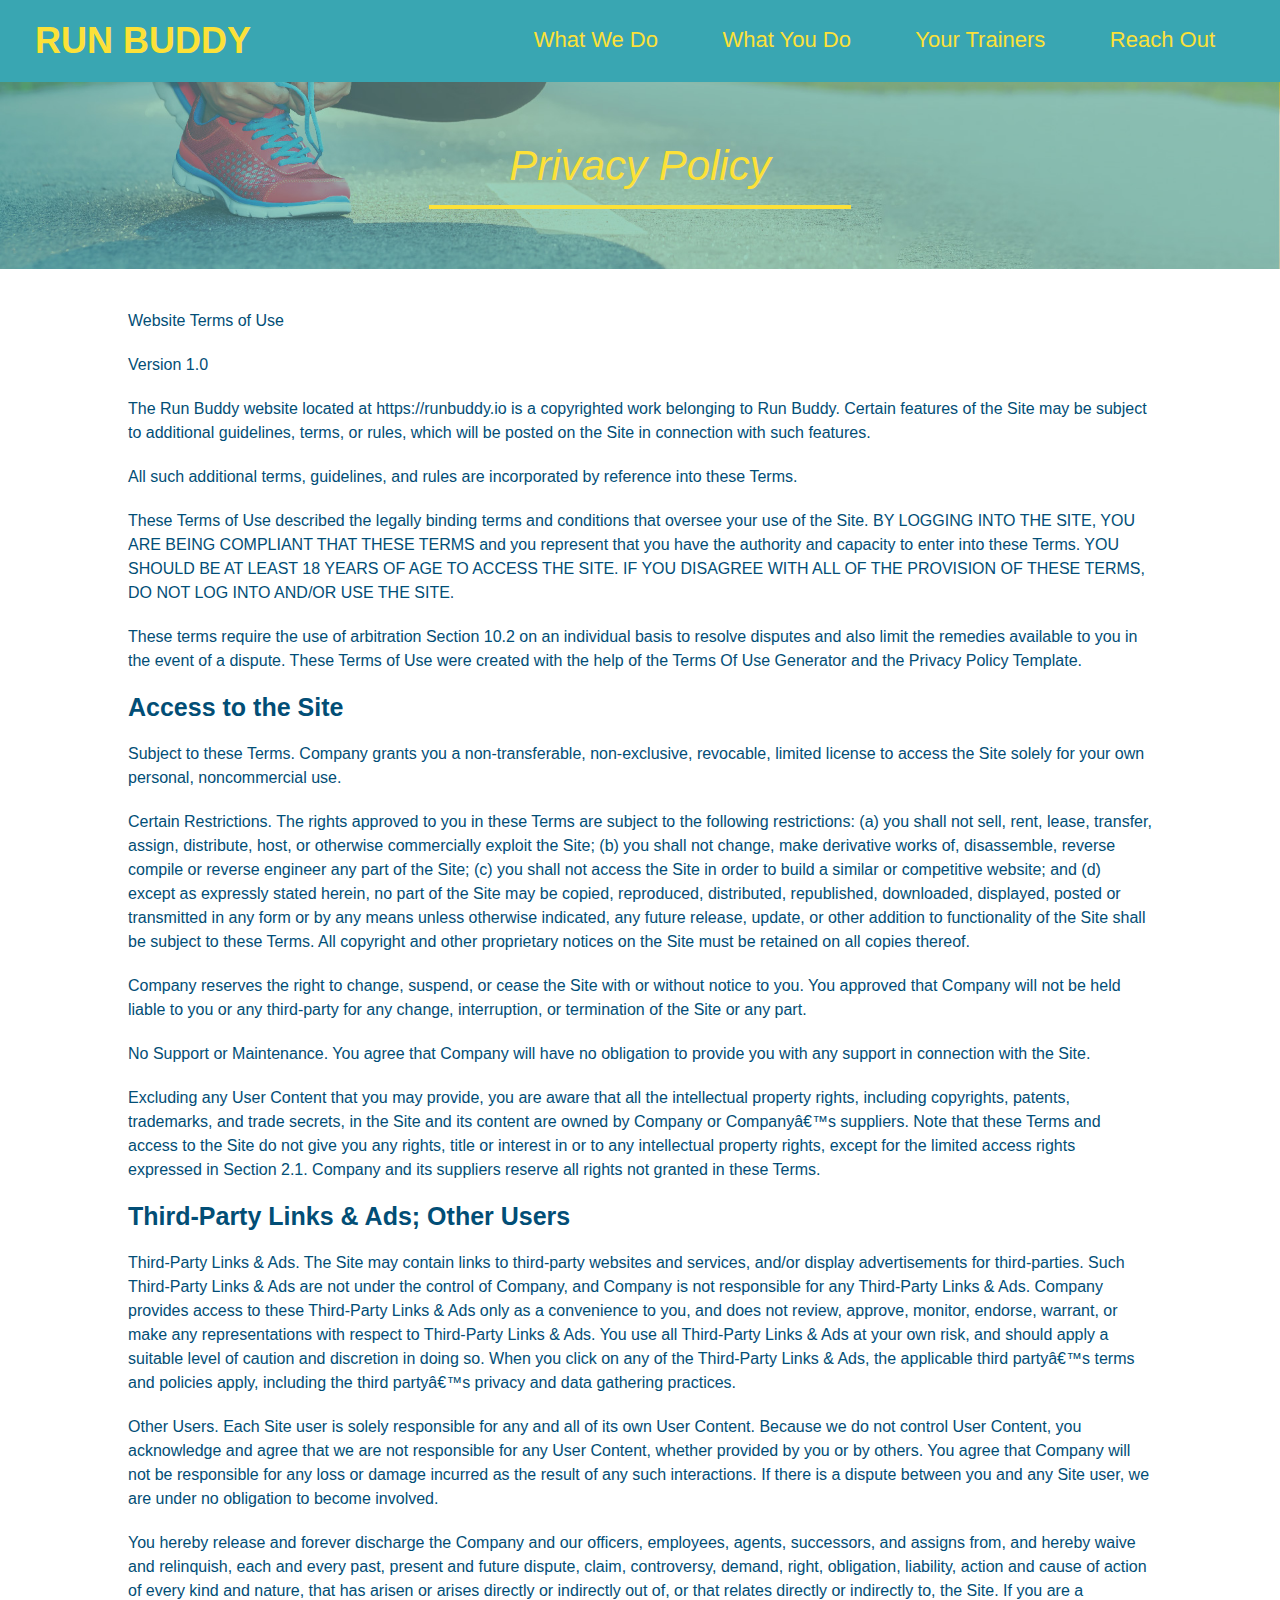
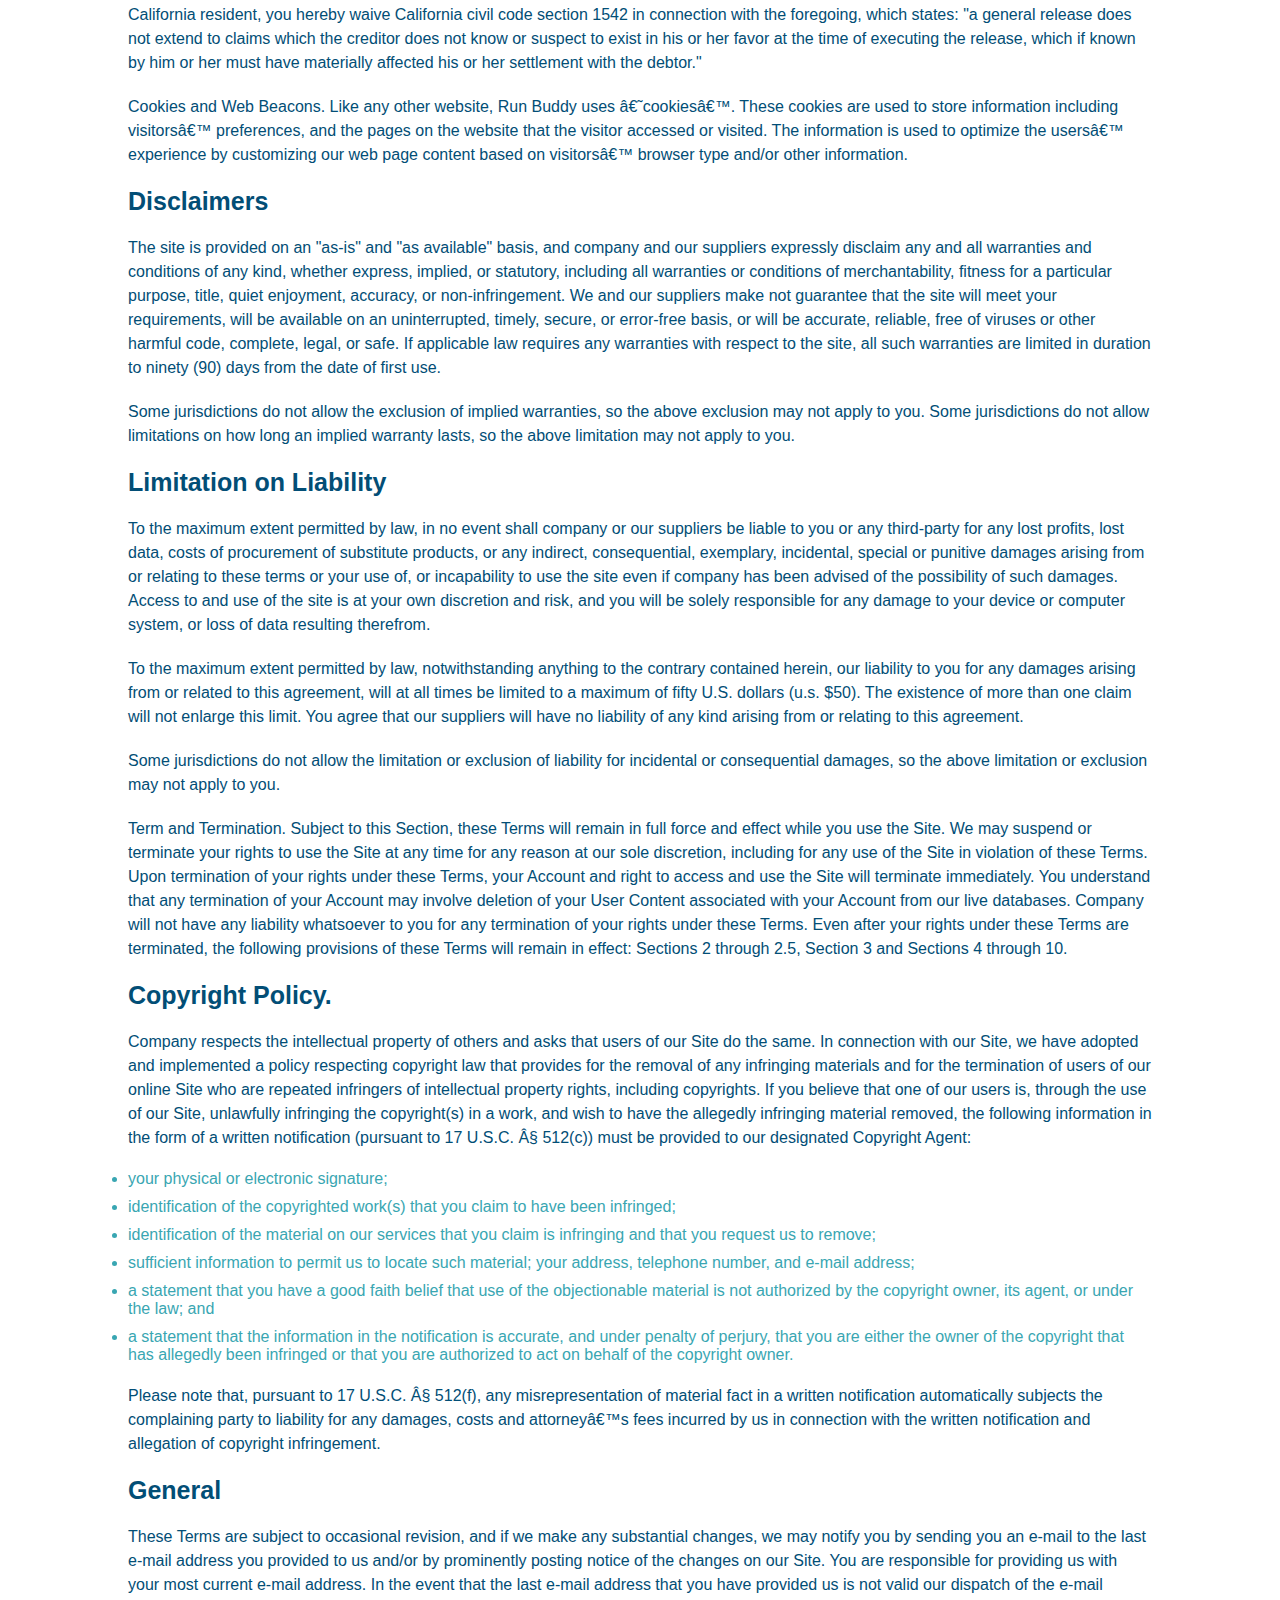
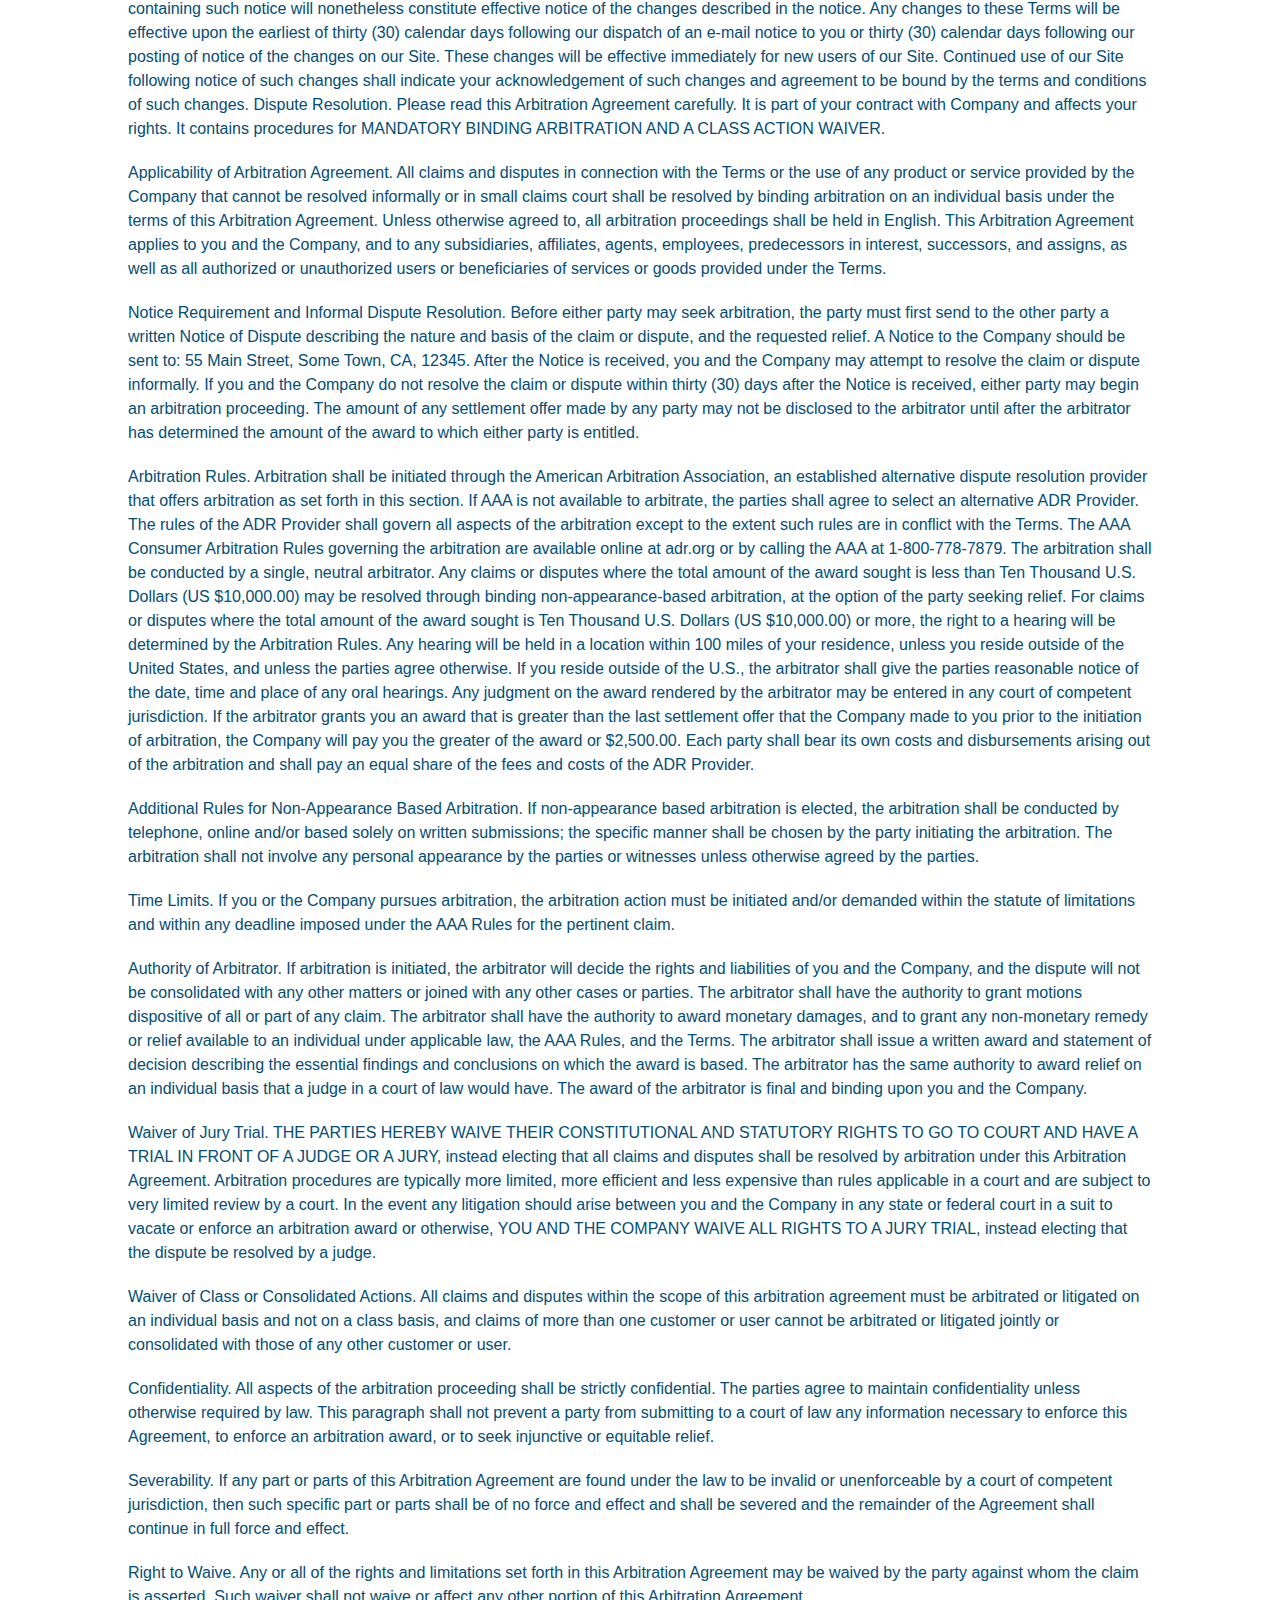
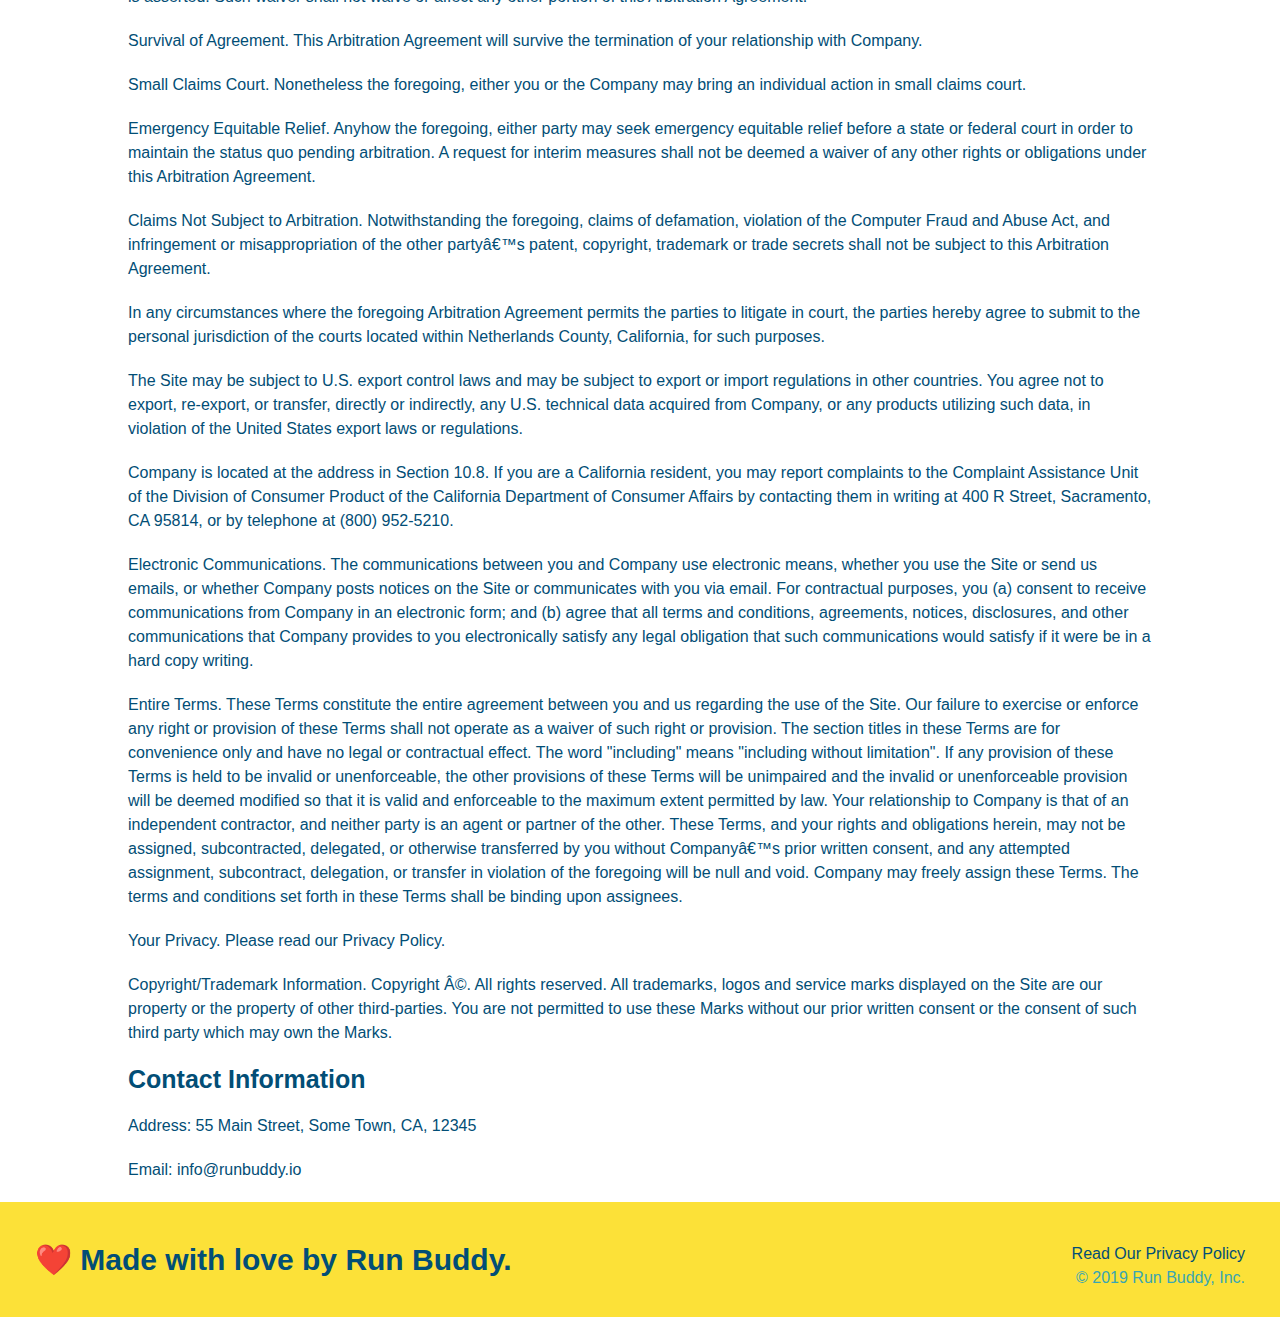
==== privacy-policy.html @ 48f6588b "privacy policy" ====
<!DOCTYPE html>
<html lang="en">

<head>
    <meta charset="UTF-8">
    <title>Privacy Policy - Run Buddy</title>
    <link rel="stylesheet" href="./assets/css/style.css" />
    <link rel="stylesheet" href="./assets/css/secondary-styles.css" />
</head>

<body>
    <!--navigation-->
    <header>
        <h1>
            <a href="./index.html">RUN BUDDY</a>
        </h1>
        <nav>
            <ul>
                <li>
                    <a href="./index.html#what-we-do">What We Do</a>
                </li>
                <li>
                    <a href="./index.html#what-you-do">What You Do</a>
                </li>
                <li>
                    <a href="./index.html#your-trainers">Your Trainers</a>
                </li>
                <li>
                    <a href="./index.html#reach-out">Reach Out</a>
                </li>
            </ul>
        </nav>
    </header>

    <section class="hero">
        <h2 class="page-title">
            Privacy Policy
        </h2>
    </section>

    <article class="secondary-content">
        <p>
            Website Terms of Use
          </p>
    
          <p>
            Version 1.0
          </p>
    
          <p>
            The Run Buddy website located at https://runbuddy.io is a copyrighted work belonging to Run Buddy. Certain
            features of the Site may be subject to additional guidelines, terms, or rules, which will be posted on the Site
            in connection with such features.
          </p>
    
          <p>
            All such additional terms, guidelines, and rules are incorporated by reference into these Terms.
          </p>
    
          <p>
            These Terms of Use described the legally binding terms and conditions that oversee your use of the Site. BY
            LOGGING INTO THE SITE, YOU ARE BEING COMPLIANT THAT THESE TERMS and you represent that you have the authority
            and capacity to enter into these Terms. YOU SHOULD BE AT LEAST 18 YEARS OF AGE TO ACCESS THE SITE. IF YOU
            DISAGREE WITH ALL OF THE PROVISION OF THESE TERMS, DO NOT LOG INTO AND/OR USE THE SITE.
          </p>
    
          <p>
            These terms require the use of arbitration Section 10.2 on an individual basis to resolve disputes and also
            limit the remedies available to you in the event of a dispute. These Terms of Use were created with the help of
            the Terms Of Use Generator and the Privacy Policy Template.
          </p>
    
          <h3>
            Access to the Site
          </h3>
    
          <p>
            Subject to these Terms. Company grants you a non-transferable, non-exclusive, revocable, limited license to
            access the Site solely for your own personal, noncommercial use.
          </p>
    
          <p>
            Certain Restrictions. The rights approved to you in these Terms are subject to the following restrictions: (a)
            you shall not sell, rent, lease, transfer, assign, distribute, host, or otherwise commercially exploit the Site;
            (b) you shall not change, make derivative works of, disassemble, reverse compile or reverse engineer any part of
            the Site; (c) you shall not access the Site in order to build a similar or competitive website; and (d) except
            as expressly stated herein, no part of the Site may be copied, reproduced, distributed, republished, downloaded,
            displayed, posted or transmitted in any form or by any means unless otherwise indicated, any future release,
            update, or other addition to functionality of the Site shall be subject to these Terms. All copyright and other
            proprietary notices on the Site must be retained on all copies thereof.
          </p>
    
          <p>
            Company reserves the right to change, suspend, or cease the Site with or without notice to you. You approved
            that Company will not be held liable to you or any third-party for any change, interruption, or termination of
            the Site or any part.
          </p>
    
          <p>
            No Support or Maintenance. You agree that Company will have no obligation to provide you with any support in
            connection with the Site.
          </p>
    
          <p>
            Excluding any User Content that you may provide, you are aware that all the intellectual property rights,
            including copyrights, patents, trademarks, and trade secrets, in the Site and its content are owned by Company
            or Companyâ€™s suppliers. Note that these Terms and access to the Site do not give you any rights, title or
            interest in or to any intellectual property rights, except for the limited access rights expressed in Section
            2.1. Company and its suppliers reserve all rights not granted in these Terms.
          </p>
    
          <h3>
            Third-Party Links & Ads; Other Users
          </h3>
    
          <p>
            Third-Party Links & Ads. The Site may contain links to third-party websites and services, and/or display
            advertisements for third-parties. Such Third-Party Links & Ads are not under the control of Company, and Company
            is not responsible for any Third-Party Links & Ads. Company provides access to these Third-Party Links & Ads
            only as a convenience to you, and does not review, approve, monitor, endorse, warrant, or make any
            representations with respect to Third-Party Links & Ads. You use all Third-Party Links & Ads at your own risk,
            and should apply a suitable level of caution and discretion in doing so. When you click on any of the
            Third-Party Links & Ads, the applicable third partyâ€™s terms and policies apply, including the third partyâ€™s
            privacy and data gathering practices.
          </p>
    
          <p>
            Other Users. Each Site user is solely responsible for any and all of its own User Content. Because we do not
            control User Content, you acknowledge and agree that we are not responsible for any User Content, whether
            provided by you or by others. You agree that Company will not be responsible for any loss or damage incurred as
            the result of any such interactions. If there is a dispute between you and any Site user, we are under no
            obligation to become involved.
          </p>
    
          <p>
            You hereby release and forever discharge the Company and our officers, employees, agents, successors, and
            assigns from, and hereby waive and relinquish, each and every past, present and future dispute, claim,
            controversy, demand, right, obligation, liability, action and cause of action of every kind and nature, that has
            arisen or arises directly or indirectly out of, or that relates directly or indirectly to, the Site. If you are
            a California resident, you hereby waive California civil code section 1542 in connection with the foregoing,
            which states: "a general release does not extend to claims which the creditor does not know or suspect to exist
            in his or her favor at the time of executing the release, which if known by him or her must have materially
            affected his or her settlement with the debtor."
          </p>
    
          <p>
            Cookies and Web Beacons. Like any other website, Run Buddy uses â€˜cookiesâ€™. These cookies are used to store
            information including visitorsâ€™ preferences, and the pages on the website that the visitor accessed or visited.
            The information is used to optimize the usersâ€™ experience by customizing our web page content based on visitorsâ€™
            browser type and/or other information.
          </p>
    
          <h3>
            Disclaimers
          </h3>
    
          <p>
            The site is provided on an "as-is" and "as available" basis, and company and our suppliers expressly disclaim
            any and all warranties and conditions of any kind, whether express, implied, or statutory, including all
            warranties or conditions of merchantability, fitness for a particular purpose, title, quiet enjoyment, accuracy,
            or non-infringement. We and our suppliers make not guarantee that the site will meet your requirements, will be
            available on an uninterrupted, timely, secure, or error-free basis, or will be accurate, reliable, free of
            viruses or other harmful code, complete, legal, or safe. If applicable law requires any warranties with respect
            to the site, all such warranties are limited in duration to ninety (90) days from the date of first use.
          </p>
    
          <p>
            Some jurisdictions do not allow the exclusion of implied warranties, so the above exclusion may not apply to
            you. Some jurisdictions do not allow limitations on how long an implied warranty lasts, so the above limitation
            may not apply to you.
          </p>
    
          <h3>
            Limitation on Liability
          </h3>
    
          <p>
            To the maximum extent permitted by law, in no event shall company or our suppliers be liable to you or any
            third-party for any lost profits, lost data, costs of procurement of substitute products, or any indirect,
            consequential, exemplary, incidental, special or punitive damages arising from or relating to these terms or
            your use of, or incapability to use the site even if company has been advised of the possibility of such
            damages. Access to and use of the site is at your own discretion and risk, and you will be solely responsible
            for any damage to your device or computer system, or loss of data resulting therefrom.
          </p>
    
          <p>
            To the maximum extent permitted by law, notwithstanding anything to the contrary contained herein, our liability
            to you for any damages arising from or related to this agreement, will at all times be limited to a maximum of
            fifty U.S. dollars (u.s. $50). The existence of more than one claim will not enlarge this limit. You agree that
            our suppliers will have no liability of any kind arising from or relating to this agreement.
          </p>
    
          <p>
            Some jurisdictions do not allow the limitation or exclusion of liability for incidental or consequential
            damages, so the above limitation or exclusion may not apply to you.
          </p>
    
          <p>
            Term and Termination. Subject to this Section, these Terms will remain in full force and effect while you use
            the Site. We may suspend or terminate your rights to use the Site at any time for any reason at our sole
            discretion, including for any use of the Site in violation of these Terms. Upon termination of your rights under
            these Terms, your Account and right to access and use the Site will terminate immediately. You understand that
            any termination of your Account may involve deletion of your User Content associated with your Account from our
            live databases. Company will not have any liability whatsoever to you for any termination of your rights under
            these Terms. Even after your rights under these Terms are terminated, the following provisions of these Terms
            will remain in effect: Sections 2 through 2.5, Section 3 and Sections 4 through 10.
          </p>
    
          <h3>
            Copyright Policy.
          </h3>
    
          <p>
            Company respects the intellectual property of others and asks that users of our Site do the same. In connection
            with our Site, we have adopted and implemented a policy respecting copyright law that provides for the removal
            of any infringing materials and for the termination of users of our online Site who are repeated infringers of
            intellectual property rights, including copyrights. If you believe that one of our users is, through the use of
            our Site, unlawfully infringing the copyright(s) in a work, and wish to have the allegedly infringing material
            removed, the following information in the form of a written notification (pursuant to 17 U.S.C. Â§ 512(c)) must
            be provided to our designated Copyright Agent:
          </p>
    
          <ul>
            <li>
              your physical or electronic signature;
            </li>
            <li>
              identification of the copyrighted work(s) that you claim to have been infringed;
            </li>
            <li>
              identification of the material on our services that you claim is infringing and that you request us to remove;
            </li>
            <li>
              sufficient information to permit us to locate such material; your address, telephone number, and e-mail
              address;
            </li>
            <li>
              a statement that you have a good faith belief that use of the objectionable material is not authorized by the
              copyright owner, its agent, or under the law; and
            </li>
            <li>
              a statement that the information in the notification is accurate, and under penalty of perjury, that you are
              either the owner of the copyright that has allegedly been infringed or that you are authorized to act on
              behalf of the copyright owner.
            </li>
          </ul>
    
          <p>
            Please note that, pursuant to 17 U.S.C. Â§ 512(f), any misrepresentation of material fact in a written
            notification automatically subjects the complaining party to liability for any damages, costs and attorneyâ€™s
            fees incurred by us in connection with the written notification and allegation of copyright infringement.
          </p>
    
          <h3>
            General
          </h3>
    
          <p>
            These Terms are subject to occasional revision, and if we make any substantial changes, we may notify you by
            sending you an e-mail to the last e-mail address you provided to us and/or by prominently posting notice of the
            changes on our Site. You are responsible for providing us with your most current e-mail address. In the event
            that the last e-mail address that you have provided us is not valid our dispatch of the e-mail containing such
            notice will nonetheless constitute effective notice of the changes described in the notice. Any changes to these
            Terms will be effective upon the earliest of thirty (30) calendar days following our dispatch of an e-mail
            notice to you or thirty (30) calendar days following our posting of notice of the changes on our Site. These
            changes will be effective immediately for new users of our Site. Continued use of our Site following notice of
            such changes shall indicate your acknowledgement of such changes and agreement to be bound by the terms and
            conditions of such changes. Dispute Resolution. Please read this Arbitration Agreement carefully. It is part of
            your contract with Company and affects your rights. It contains procedures for MANDATORY BINDING ARBITRATION AND
            A CLASS ACTION WAIVER.
          </p>
    
          <p>
            Applicability of Arbitration Agreement. All claims and disputes in connection with the Terms or the use of any
            product or service provided by the Company that cannot be resolved informally or in small claims court shall be
            resolved by binding arbitration on an individual basis under the terms of this Arbitration Agreement. Unless
            otherwise agreed to, all arbitration proceedings shall be held in English. This Arbitration Agreement applies to
            you and the Company, and to any subsidiaries, affiliates, agents, employees, predecessors in interest,
            successors, and assigns, as well as all authorized or unauthorized users or beneficiaries of services or goods
            provided under the Terms.
          </p>
    
          <p>
            Notice Requirement and Informal Dispute Resolution. Before either party may seek arbitration, the party must
            first send to the other party a written Notice of Dispute describing the nature and basis of the claim or
            dispute, and the requested relief. A Notice to the Company should be sent to: 55 Main Street, Some Town, CA,
            12345. After the Notice is received, you and the Company may attempt to resolve the claim or dispute informally.
            If you and the Company do not resolve the claim or dispute within thirty (30) days after the Notice is received,
            either party may begin an arbitration proceeding. The amount of any settlement offer made by any party may not
            be disclosed to the arbitrator until after the arbitrator has determined the amount of the award to which either
            party is entitled.
          </p>
    
          <p>
            Arbitration Rules. Arbitration shall be initiated through the American Arbitration Association, an established
            alternative dispute resolution provider that offers arbitration as set forth in this section. If AAA is not
            available to arbitrate, the parties shall agree to select an alternative ADR Provider. The rules of the ADR
            Provider shall govern all aspects of the arbitration except to the extent such rules are in conflict with the
            Terms. The AAA Consumer Arbitration Rules governing the arbitration are available online at adr.org or by
            calling the AAA at 1-800-778-7879. The arbitration shall be conducted by a single, neutral arbitrator. Any
            claims or disputes where the total amount of the award sought is less than Ten Thousand U.S. Dollars (US
            $10,000.00) may be resolved through binding non-appearance-based arbitration, at the option of the party seeking
            relief. For claims or disputes where the total amount of the award sought is Ten Thousand U.S. Dollars (US
            $10,000.00) or more, the right to a hearing will be determined by the Arbitration Rules. Any hearing will be
            held in a location within 100 miles of your residence, unless you reside outside of the United States, and
            unless the parties agree otherwise. If you reside outside of the U.S., the arbitrator shall give the parties
            reasonable notice of the date, time and place of any oral hearings. Any judgment on the award rendered by the
            arbitrator may be entered in any court of competent jurisdiction. If the arbitrator grants you an award that is
            greater than the last settlement offer that the Company made to you prior to the initiation of arbitration, the
            Company will pay you the greater of the award or $2,500.00. Each party shall bear its own costs and
            disbursements arising out of the arbitration and shall pay an equal share of the fees and costs of the ADR
            Provider.
          </p>
    
          <p>
            Additional Rules for Non-Appearance Based Arbitration. If non-appearance based arbitration is elected, the
            arbitration shall be conducted by telephone, online and/or based solely on written submissions; the specific
            manner shall be chosen by the party initiating the arbitration. The arbitration shall not involve any personal
            appearance by the parties or witnesses unless otherwise agreed by the parties.
          </p>
    
          <p>
            Time Limits. If you or the Company pursues arbitration, the arbitration action must be initiated and/or demanded
            within the statute of limitations and within any deadline imposed under the AAA Rules for the pertinent claim.
          </p>
    
          <p>
            Authority of Arbitrator. If arbitration is initiated, the arbitrator will decide the rights and liabilities of
            you and the Company, and the dispute will not be consolidated with any other matters or joined with any other
            cases or parties. The arbitrator shall have the authority to grant motions dispositive of all or part of any
            claim. The arbitrator shall have the authority to award monetary damages, and to grant any non-monetary remedy
            or relief available to an individual under applicable law, the AAA Rules, and the Terms. The arbitrator shall
            issue a written award and statement of decision describing the essential findings and conclusions on which the
            award is based. The arbitrator has the same authority to award relief on an individual basis that a judge in a
            court of law would have. The award of the arbitrator is final and binding upon you and the Company.
          </p>
    
          <p>
            Waiver of Jury Trial. THE PARTIES HEREBY WAIVE THEIR CONSTITUTIONAL AND STATUTORY RIGHTS TO GO TO COURT AND HAVE
            A TRIAL IN FRONT OF A JUDGE OR A JURY, instead electing that all claims and disputes shall be resolved by
            arbitration under this Arbitration Agreement. Arbitration procedures are typically more limited, more efficient
            and less expensive than rules applicable in a court and are subject to very limited review by a court. In the
            event any litigation should arise between you and the Company in any state or federal court in a suit to vacate
            or enforce an arbitration award or otherwise, YOU AND THE COMPANY WAIVE ALL RIGHTS TO A JURY TRIAL, instead
            electing that the dispute be resolved by a judge.
          </p>
    
          <p>
            Waiver of Class or Consolidated Actions. All claims and disputes within the scope of this arbitration agreement
            must be arbitrated or litigated on an individual basis and not on a class basis, and claims of more than one
            customer or user cannot be arbitrated or litigated jointly or consolidated with those of any other customer or
            user.
          </p>
    
          <p>
            Confidentiality. All aspects of the arbitration proceeding shall be strictly confidential. The parties agree to
            maintain confidentiality unless otherwise required by law. This paragraph shall not prevent a party from
            submitting to a court of law any information necessary to enforce this Agreement, to enforce an arbitration
            award, or to seek injunctive or equitable relief.
          </p>
    
          <p>
            Severability. If any part or parts of this Arbitration Agreement are found under the law to be invalid or
            unenforceable by a court of competent jurisdiction, then such specific part or parts shall be of no force and
            effect and shall be severed and the remainder of the Agreement shall continue in full force and effect.
          </p>
    
          <p>
            Right to Waive. Any or all of the rights and limitations set forth in this Arbitration Agreement may be waived
            by the party against whom the claim is asserted. Such waiver shall not waive or affect any other portion of this
            Arbitration Agreement.
          </p>
    
          <p>
            Survival of Agreement. This Arbitration Agreement will survive the termination of your relationship with
            Company.
          </p>
    
          <p>
            Small Claims Court. Nonetheless the foregoing, either you or the Company may bring an individual action in small
            claims court.
          </p>
    
          <p>
            Emergency Equitable Relief. Anyhow the foregoing, either party may seek emergency equitable relief before a
            state or federal court in order to maintain the status quo pending arbitration. A request for interim measures
            shall not be deemed a waiver of any other rights or obligations under this Arbitration Agreement.
          </p>
    
          <p>
            Claims Not Subject to Arbitration. Notwithstanding the foregoing, claims of defamation, violation of the
            Computer Fraud and Abuse Act, and infringement or misappropriation of the other partyâ€™s patent, copyright,
            trademark or trade secrets shall not be subject to this Arbitration Agreement.
          </p>
    
          <p>
            In any circumstances where the foregoing Arbitration Agreement permits the parties to litigate in court, the
            parties hereby agree to submit to the personal jurisdiction of the courts located within Netherlands County,
            California, for such purposes.
          </p>
    
          <p>
            The Site may be subject to U.S. export control laws and may be subject to export or import regulations in other
            countries. You agree not to export, re-export, or transfer, directly or indirectly, any U.S. technical data
            acquired from Company, or any products utilizing such data, in violation of the United States export laws or
            regulations.
          </p>
    
          <p>
            Company is located at the address in Section 10.8. If you are a California resident, you may report complaints
            to the Complaint Assistance Unit of the Division of Consumer Product of the California Department of Consumer
            Affairs by contacting them in writing at 400 R Street, Sacramento, CA 95814, or by telephone at (800) 952-5210.
          </p>
    
          <p>
            Electronic Communications. The communications between you and Company use electronic means, whether you use the
            Site or send us emails, or whether Company posts notices on the Site or communicates with you via email. For
            contractual purposes, you (a) consent to receive communications from Company in an electronic form; and (b)
            agree that all terms and conditions, agreements, notices, disclosures, and other communications that Company
            provides to you electronically satisfy any legal obligation that such communications would satisfy if it were be
            in a hard copy writing.
          </p>
    
          <p>
            Entire Terms. These Terms constitute the entire agreement between you and us regarding the use of the Site. Our
            failure to exercise or enforce any right or provision of these Terms shall not operate as a waiver of such right
            or provision. The section titles in these Terms are for convenience only and have no legal or contractual
            effect. The word "including" means "including without limitation". If any provision of these Terms is held to be
            invalid or unenforceable, the other provisions of these Terms will be unimpaired and the invalid or
            unenforceable provision will be deemed modified so that it is valid and enforceable to the maximum extent
            permitted by law. Your relationship to Company is that of an independent contractor, and neither party is an
            agent or partner of the other. These Terms, and your rights and obligations herein, may not be assigned,
            subcontracted, delegated, or otherwise transferred by you without Companyâ€™s prior written consent, and any
            attempted assignment, subcontract, delegation, or transfer in violation of the foregoing will be null and void.
            Company may freely assign these Terms. The terms and conditions set forth in these Terms shall be binding upon
            assignees.
          </p>
    
          <p>
            Your Privacy. Please read our Privacy Policy.
          </p>
    
          <p>
            Copyright/Trademark Information. Copyright Â©. All rights reserved. All trademarks, logos and service marks
            displayed on the Site are our property or the property of other third-parties. You are not permitted to use
            these Marks without our prior written consent or the consent of such third party which may own the Marks.
          </p>
    
          <h3>
            Contact Information
          </h3>
    
          <p>
            Address: 55 Main Street, Some Town, CA, 12345
          </p>
    
          <p>
            Email: info@runbuddy.io
          </p>
    </article>

    <!--footer-->
    <footer>
        <h2>❤️ Made with love by Run Buddy.</h2>
        <div>
            <a>Read Our Privacy Policy</a>
            <br /> &copy; 2019 Run Buddy, Inc.
        </div>
    </footer>

</body>

</html>
---- assets/css/style.css ----
* {
    margin: 0;
    padding: 0;
    box-sizing: border-box;
}

body {
    color: #39a6b2;
    font-family: Helvetica, Arial, sans-serif;
    }

/* apply styles to <header> */
header {
    padding: 20px 35px;
    background-color: #39a6b2;
}

header h1 {
    font-weight: bold;
    font-size: 36px;
    color: #fce138;
    margin: 0;
    display: inline;
}

header a {
    text-decoration: none;
    color: #fce138;
}

header nav {
    float: right;
    margin: 7px 0;
}

header nav ul li {
    display: inline;
}

header nav ul li a {
    margin: 0 30px;
    font-weight: lighter;
   font-size: 22px;
}
/* header style end*/


/* hero style start */
.hero {
    background-image: url(../images/hero-bg.jpeg);
    height: 600px;
    background-size: cover;
    background-position: center;
    position: relative;
}

.hero h3 {
    font-size: 24px;
    margin: 0;
}

.hero p {
    margin: 5px 0 15px 0;
}


/* form style */
.hero-form {
    background-color: #fce138;;
    padding: 20px;
    width: 500px;
    color: #024e76;
    border: solid 3px #024e76;
    position: absolute;
    bottom: 120px;
    right: 140px;
}

.form-input {
    border: 1px solid #024e76;
    display: block;
    padding: 7px 15px;
    font-size: 16px;
    color: #024e76;
    width: 100%;
    margin-bottom: 15px;
}

.hero-form label {
    margin: 0 5px;
}

.hero-form button {
    color: #fce138;
    background-color: #024e76;
    border: none;
    padding: 10px 20px;
    font-size: 16px;
}
/* hero style end */


/* section styling */

section {
    padding: 60px;
}

.section-title {
    font-size: 55px;
    color: #024e76;
    margin-bottom: 35px;
    padding: 0 100px 20px 100px;
    display: inline-block;
    border-bottom: 3px solid;
}

.primary-border {
    border-color: #fce138;
}

.secondary-border {
    border-color: #39a6b2;
}

.text-left {
    text-align: left;
}

.text-right {
    text-align: right;
}

/* intro style */
.intro {
    text-align: center;
}

.intro p {
    line-height: 1.7;
    color: #39a6b2;
    width: 80%;
    font-size: 20px;
    margin: 0 auto;
}
/* intro style end */

/* steps style */
.steps {
    text-align: center;
    background: #fce138;
}

.steps div {
    margin-bottom: 80px;
}

.steps img {
    width: 15%;
    margin: 10px 0;
}

.steps h3 {
    color: #024e76;
    font-size: 46px;
    margin-top: 10px;
}

.steps p {
    color: #39a6b2;
    font-size: 23px;
}

.steps span {
    font-size: 38px;
}
/* steps style end */

/* trainers style */
.trainers {
    text-align: center;
}

.trainer {
    width: 900px;
    margin: 0 auto 30px auto;
    background: #024e76;
    color: #fce138;
    overflow: auto;
}

.trainer img {
    width: 35%;
    float: left;
}

.trainer-bio {
    padding: 35px;
    float: left;
    width: 65%;
}

.trainer-bio h3 {
    font-size: 32px;
    margin-bottom: 8px;
}

.trainer-bio h4 {
    font-weight: lighter;
    font-size: 26px;
    margin-bottom: 25px;
}

.trainer-bio p {
    font-size: 17px;
    line-height: 1.3;
}
/* trainers style end */

/* reach out style */
.contact {
    text-align: center;
    background: #024e76;
}

.contact h2 {
    color: #fce138;
}

.contact iframe {
    width: 400px;
    height: 400px;
}

.contact-info div {
    width: 410px;
    display: inline-block;
    vertical-align: top;
    text-align: left;
    margin: 30px 0 0 60px;
    color: white;
}

.contact-info h3 {
    color: #fce138;
    font-size: 32px;
}

.contact-info p, .contact-info address {
    margin: 20px 0;
    line-height: 1.5;
    font-size: 20px;
    font-style: normal;
}

.contact-info a {
    color: #fce138;
}
/* reach out style end */

/* section style end */


/* footer styling */
    footer {
        background: #fce138;
        width: 100%;
        padding: 40px 35px;
    }

    footer h2 {
        display: inline;
        color: #024e76;
        font-size: 30px;
        margin: 0;
    }

    footer div {
        float: right;
        line-height: 1.5;
        text-align: right;
    }

    footer a {
        color: #024e76;
    }
---- assets/css/secondary-styles.css ----
.hero {
    background-position: bottom;
    height: auto;
    text-align: center;
    margin-bottom: 40px;
}


.page-title {
    color: #fce138;
    display: inline-block;
    border-bottom: 4px solid #fce138;
    padding: 0 80px 15px 80px;
    font-weight: normal;
    font-size: 42px;
    font-style: italic;
}

.secondary-content {
    width: 80%;
    margin: 0 auto;
    color: #024e76;
}

.secondary-content h3 {
    font-size: 25px;
    margin: 20px 0;
}

.secondary-content p {
    font-size: 16px;
    line-height: 1.5;
    margin: 20px 0;
}

.secondary-content li {
    color: #39a6b2;
    margin: 10px 0;
}
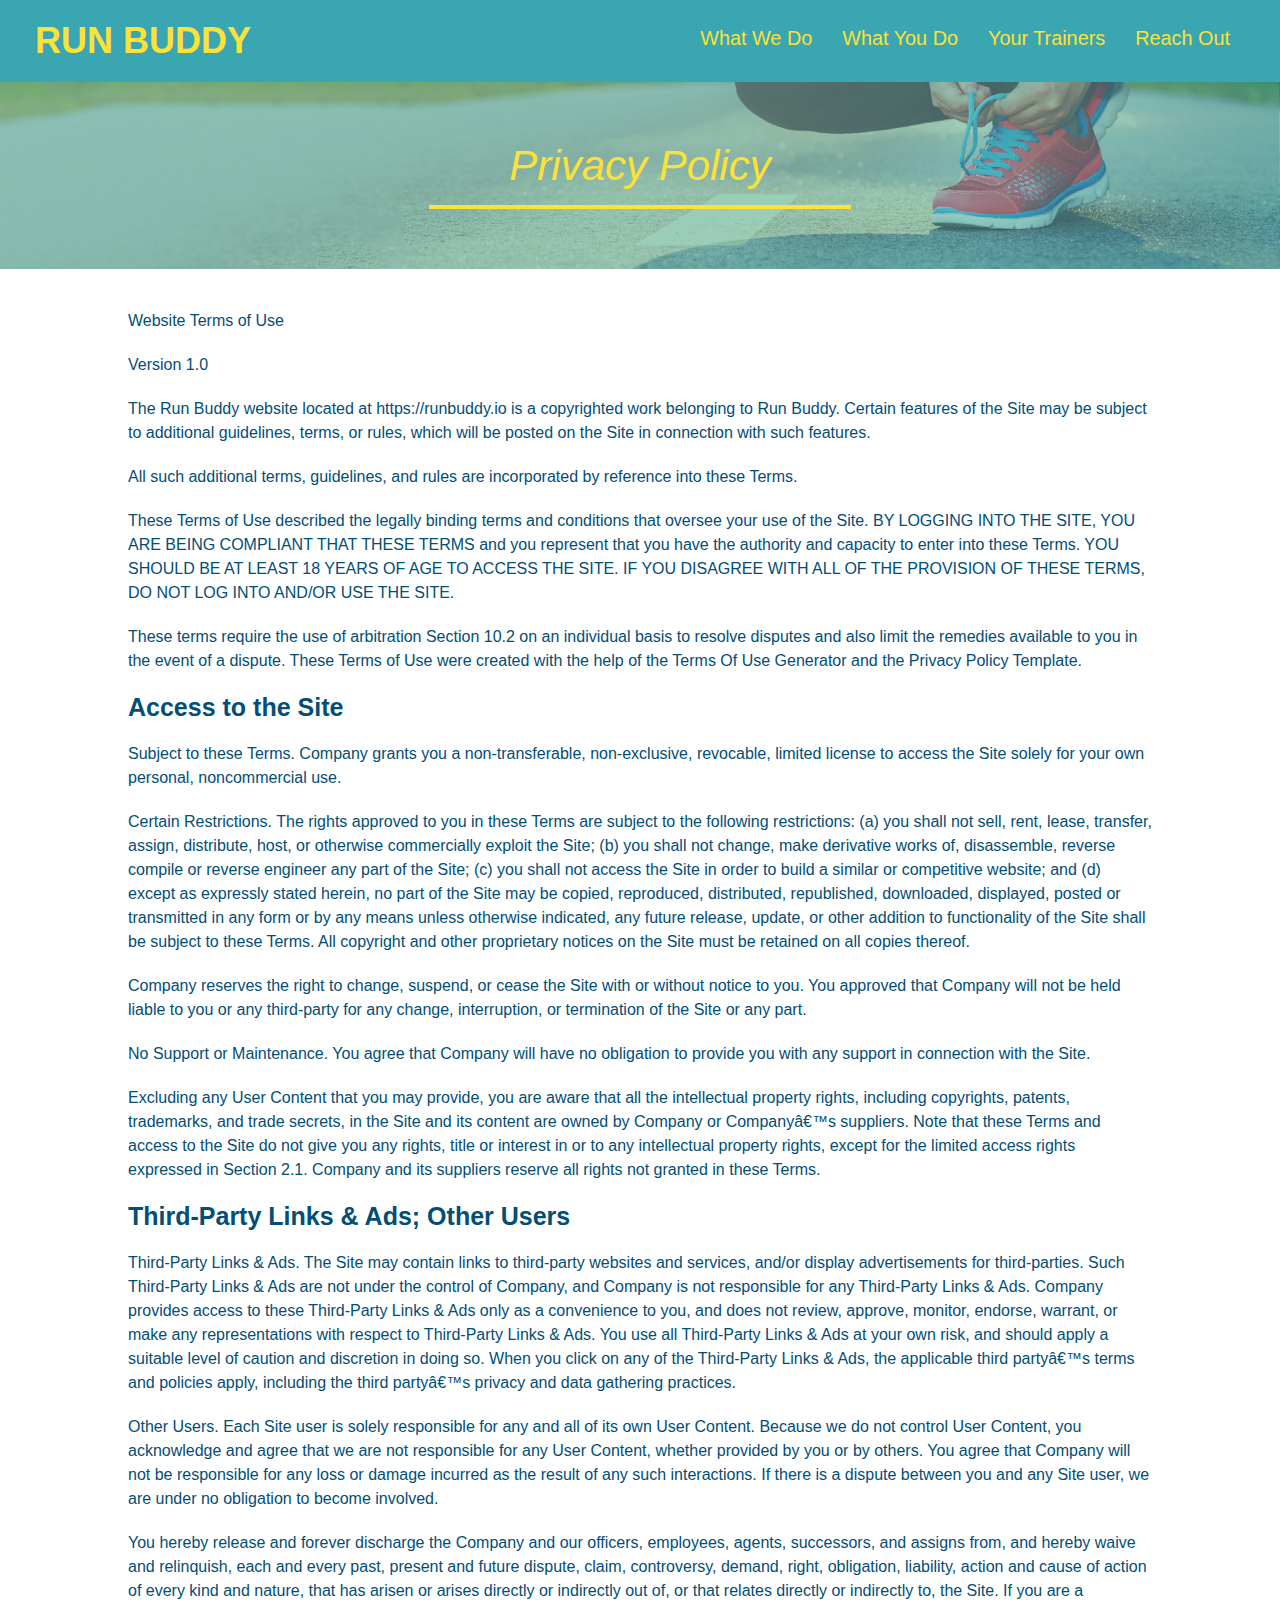
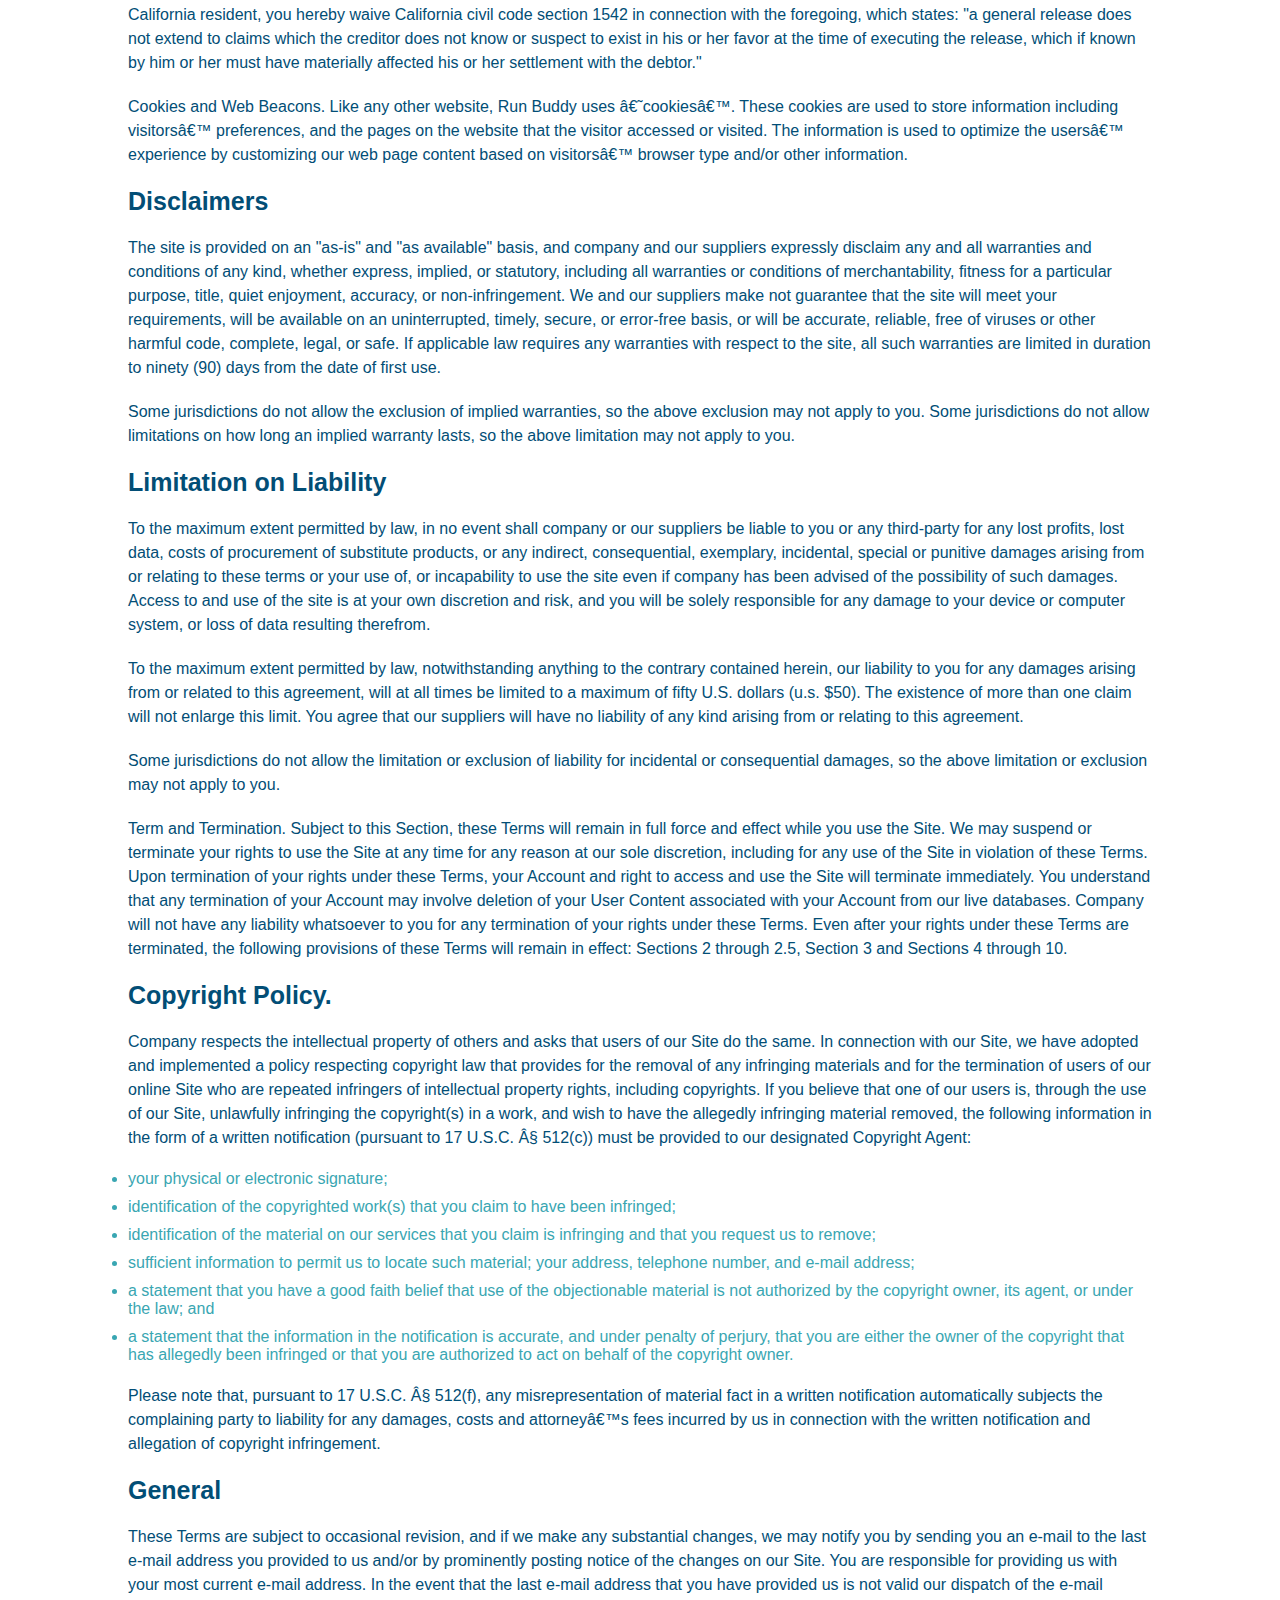
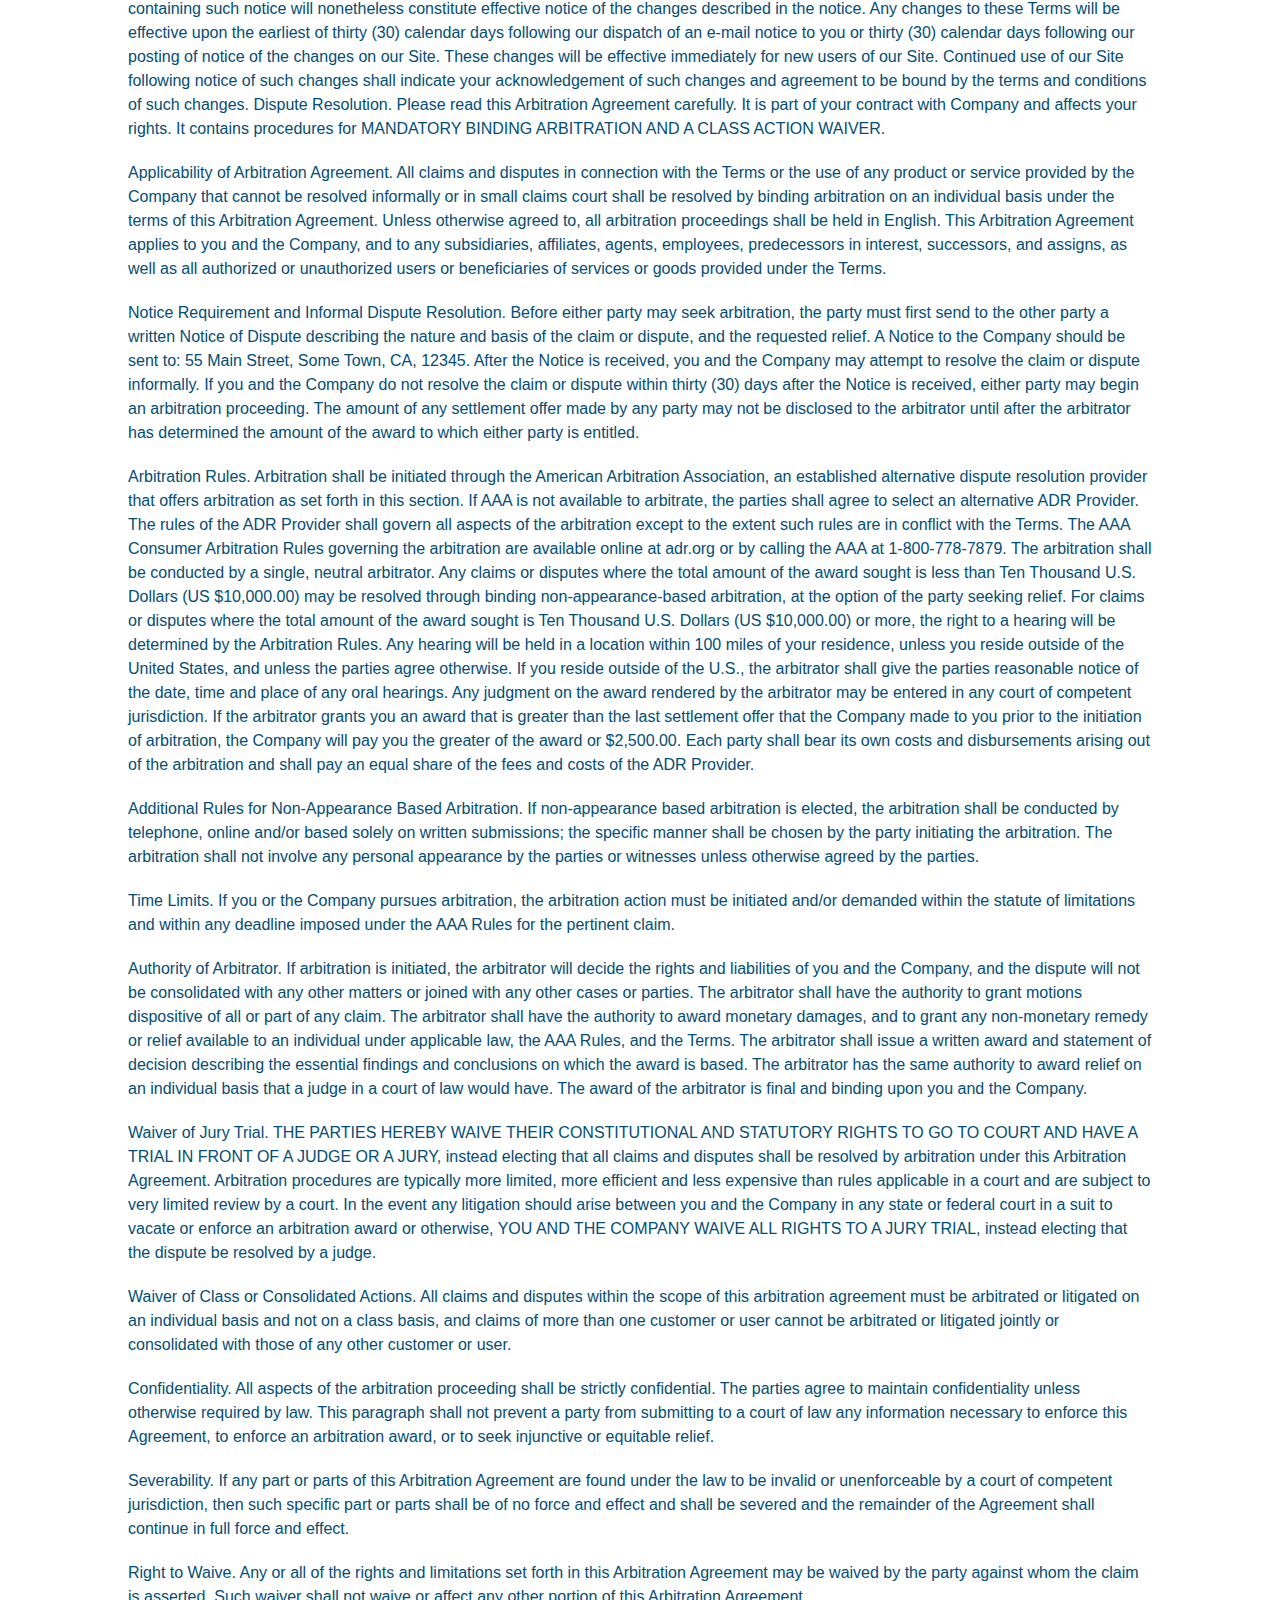
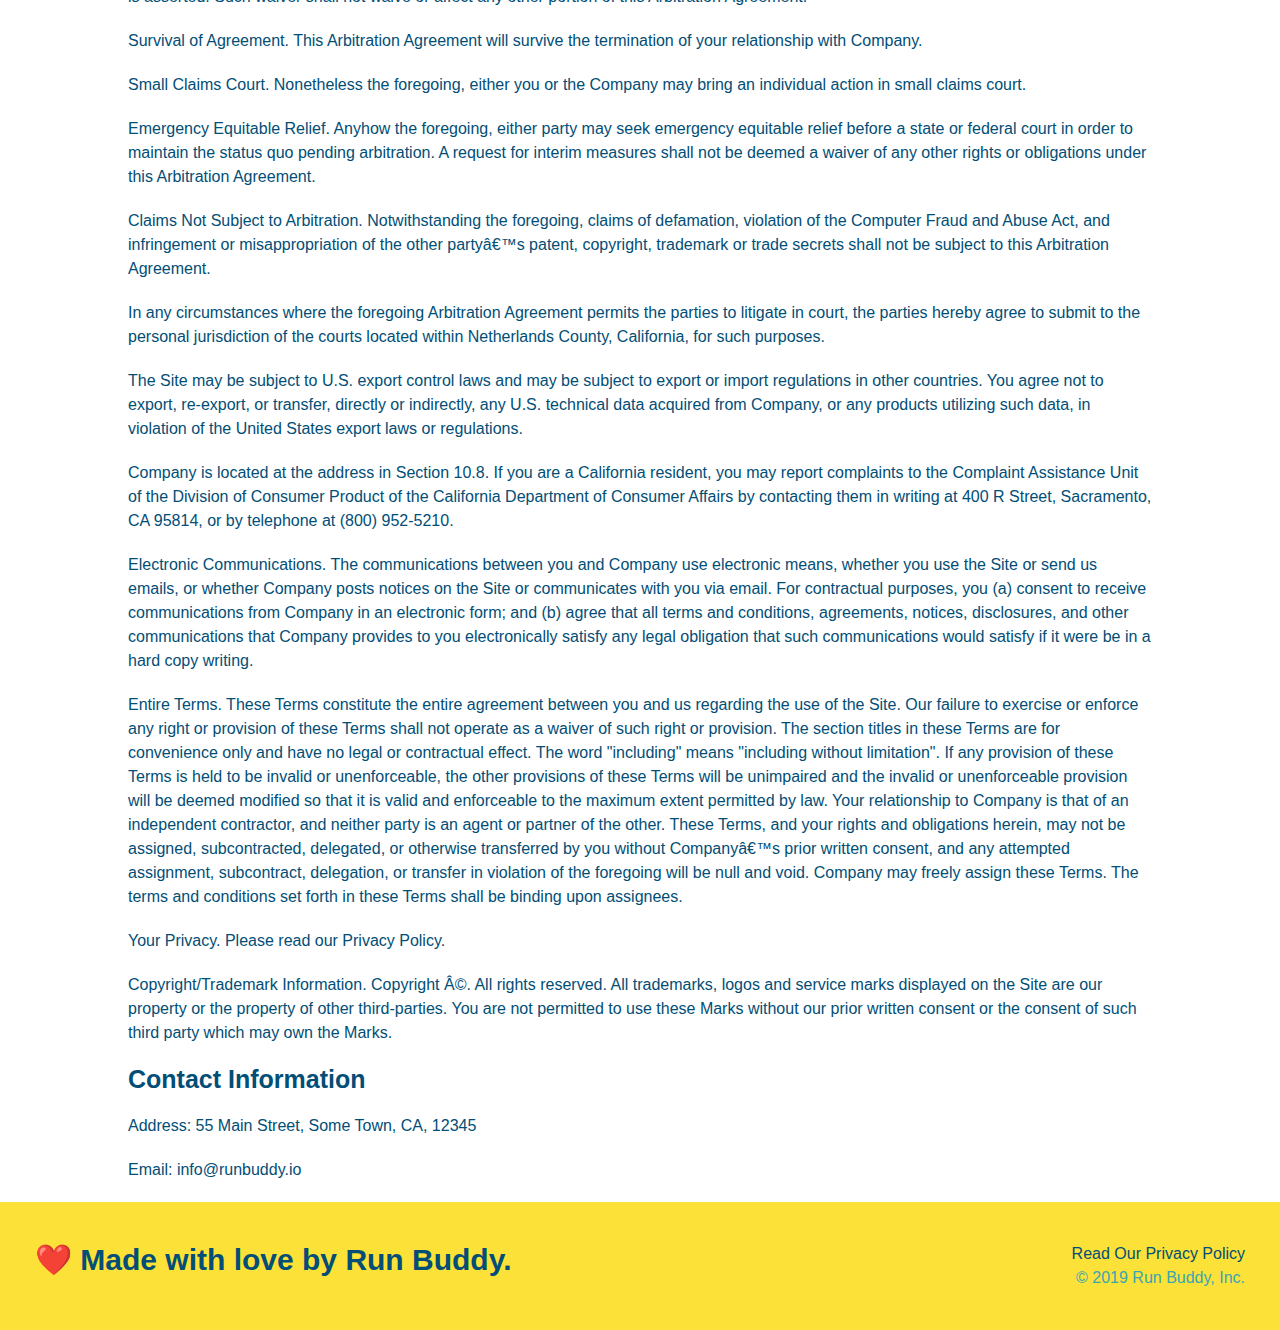
==== commit 49ac2ee6: "finalized media queries for responsive design" ====
--- a/privacy-policy.html
+++ b/privacy-policy.html
@@ -6,6 +6,7 @@
     <title>Privacy Policy - Run Buddy</title>
     <link rel="stylesheet" href="./assets/css/style.css" />
     <link rel="stylesheet" href="./assets/css/secondary-styles.css" />
+    <meta name="viewport" content="width=device-width, initial-scale=1.0" />
 </head>
 
 <body>
--- a/assets/css/style.css
+++ b/assets/css/style.css
@@ -13,6 +13,9 @@
 header {
     padding: 20px 35px;
     background-color: #39a6b2;
+    display: flex;
+    justify-content: space-between;
+    flex-wrap: wrap;
 }
 
 header h1 {
@@ -20,7 +23,6 @@
     font-size: 36px;
     color: #fce138;
     margin: 0;
-    display: inline;
 }
 
 header a {
@@ -29,29 +31,49 @@
 }
 
 header nav {
-    float: right;
     margin: 7px 0;
 }
 
-header nav ul li {
-    display: inline;
+header nav ul {
+    display: flex;
+    flex-wrap: wrap;
+    justify-content: space-between;
+    align-items: center;
+    list-style: none;
 }
 
 header nav ul li a {
-    margin: 0 30px;
+    padding: 10px 15px;
     font-weight: lighter;
-   font-size: 22px;
+    font-size: 1.55vw;
 }
 /* header style end*/
 
 
 /* hero style start */
 .hero {
-    background-image: url(../images/hero-bg.jpeg);
-    height: 600px;
+    background-image: url(../images/hero-bg.jpg);
     background-size: cover;
     background-position: center;
-    position: relative;
+    display: flex;
+    justify-content: center;
+    flex-wrap: wrap;
+    align-items: flex-start;
+}
+
+.hero-cta {
+    width: 35%;
+    text-align: right;
+    margin: 3.5%;
+    color: #fff;
+    font-size: 18px;
+    line-height: 1.2;
+}
+
+.hero-cta h2 {
+    font-style: italic;
+    font-size: 55px;
+    color: #fce138;
 }
 
 .hero h3 {
@@ -68,12 +90,10 @@
 .hero-form {
     background-color: #fce138;;
     padding: 20px;
-    width: 500px;
     color: #024e76;
     border: solid 3px #024e76;
-    position: absolute;
-    bottom: 120px;
-    right: 140px;
+    width: 40%;
+    margin: 3.5%;
 }
 
 .form-input {
@@ -107,12 +127,13 @@
 }
 
 .section-title {
-    font-size: 55px;
-    color: #024e76;
-    margin-bottom: 35px;
-    padding: 0 100px 20px 100px;
-    display: inline-block;
+    font-size: 48px;
+    color: #024e76;
     border-bottom: 3px solid;
+    padding-bottom: 20px;
+    text-align: center;
+    margin: 0 auto 25px auto;
+    width: 50%;
 }
 
 .primary-border {
@@ -131,9 +152,8 @@
     text-align: right;
 }
 
-/* intro style */
-.intro {
-    text-align: center;
+.flex-row {
+    display: flex;
 }
 
 .intro p {
@@ -142,84 +162,109 @@
     width: 80%;
     font-size: 20px;
     margin: 0 auto;
+    text-align: center;
 }
 /* intro style end */
 
 /* steps style */
 .steps {
-    text-align: center;
     background: #fce138;
 }
 
-.steps div {
-    margin-bottom: 80px;
-}
-
-.steps img {
-    width: 15%;
-    margin: 10px 0;
-}
-
-.steps h3 {
+.step {
+    margin: 50px auto;
+    padding-bottom: 50px;
+    width: 80%;
+    border-bottom: 1px solid #39a6b2;
+    display: flex;
+    flex-wrap: wrap;
+    align-items: center;
+    justify-content: space-between;
+}
+
+
+.step h3 {
     color: #024e76;
     font-size: 46px;
-    margin-top: 10px;
-}
-
-.steps p {
+    flex: 1 30%
+}
+
+.step-info {
+    display: flex;
+    flex-wrap: wrap;
+    flex: 2 70%;
+    align-items: center;
+}
+
+.step-img {
+    flex: 1 12%;
+    margin-right: 20px;
+}
+
+.step-img img {
+    max-width: 100%;
+}
+
+.step-text{
+    flex: 12;
+}
+
+.step-text p {
     color: #39a6b2;
-    font-size: 23px;
-}
-
-.steps span {
-    font-size: 38px;
-}
+    font-size: 18px;
+    flex: 12;
+}
+
+.step-text h4 {
+    font-size: 26px;
+    line-height: 1.5;
+    color: #024e76;
+}
+
 /* steps style end */
 
 /* trainers style */
 .trainers {
-    text-align: center;
+  width: 100%;
+  margin: 0 auto;
+  display: flex;
+  flex-wrap: wrap;
+  justify-content: space-around;
 }
 
 .trainer {
-    width: 900px;
-    margin: 0 auto 30px auto;
+    margin: 20px;
     background: #024e76;
     color: #fce138;
-    overflow: auto;
+    flex: 1;
 }
 
 .trainer img {
-    width: 35%;
-    float: left;
+    width: 100%;
 }
 
 .trainer-bio {
-    padding: 35px;
-    float: left;
-    width: 65%;
+    padding: 25px;
+    line-height: 1.3;
 }
 
 .trainer-bio h3 {
-    font-size: 32px;
-    margin-bottom: 8px;
+    font-size: 28pxpx;
 }
 
 .trainer-bio h4 {
     font-weight: lighter;
-    font-size: 26px;
-    margin-bottom: 25px;
+    font-size: 22px;
+    margin-bottom: 15px;
 }
 
 .trainer-bio p {
     font-size: 17px;
-    line-height: 1.3;
 }
 /* trainers style end */
 
 /* reach out style */
 .contact {
-    text-align: center;
     background: #024e76;
 }
 
@@ -227,34 +272,60 @@
     color: #fce138;
 }
 
-.contact iframe {
-    width: 400px;
-    height: 400px;
+.contact-info {
+    display: flex;
+    justify-content: space-between;
+    flex-wrap: wrap;
+}
+
+.contact-info > * {
+    flex: 1;
+    margin: 15px;
 }
 
 .contact-info div {
-    width: 410px;
-    display: inline-block;
-    vertical-align: top;
-    text-align: left;
-    margin: 30px 0 0 60px;
     color: white;
 }
 
 .contact-info h3 {
     color: #fce138;
     font-size: 32px;
+    margin-bottom: 20px;
 }
 
 .contact-info p, .contact-info address {
     margin: 20px 0;
     line-height: 1.5;
-    font-size: 20px;
+    font-size: 16px;
     font-style: normal;
 }
 
 .contact-info a {
     color: #fce138;
+}
+
+.contact-form input, .contact-form textarea {
+    border: 1px solid #024e76;
+    display: block;
+    padding: 7px 15px;
+    color: #024e76;
+    width: 100%;
+    margin-bottom: 15px;
+    margin-top: 5px;
+}
+
+.contact-form button {
+    width: 100%;
+    border: none;
+    background: #fce138;
+    color: #024e76;
+    text-align: center;
+    padding: 15px 0;
+    font-size: 16px;
+}
+
+.contact iframe {
+    height: 400px;
 }
 /* reach out style end */
 
@@ -266,21 +337,144 @@
         background: #fce138;
         width: 100%;
         padding: 40px 35px;
+        display: flex;
+        justify-content: space-between;
+        flex-wrap: wrap;
     }
 
     footer h2 {
-        display: inline;
         color: #024e76;
         font-size: 30px;
         margin: 0;
     }
 
     footer div {
-        float: right;
         line-height: 1.5;
         text-align: right;
     }
 
     footer a {
         color: #024e76;
+    }
+
+    /* MEDIA QUERY FOR SMALLER DESKTOP SCREENS AND SMALLER */
+    @media screen and (max-width: 980px) {
+      header{
+          padding-bottom: 0;
+          justify-content: center;
+      }
+
+      header h1 {
+          width: 100%;
+          text-align: center;
+      }
+
+      header nav ul {
+          margin-top: 20px;
+          width: 100%;
+          justify-content: center;
+      }
+
+      header nav ul li a {
+          font-size: 20px;
+      }
+
+      .hero-cta, .hero-form {
+          width: 100%;
+      }
+
+      .hero-cta {
+          text-align: center;
+      }
+
+      .section-title {
+          width: 80%;
+      }
+
+      .trainer {
+          flex: 0 70%;
+      }
+
+      .contact-info iframe {
+          flex: 1 100%;
+      }
+
+      footer h2, footer div {
+          text-align: center;
+          width: 100%;
+      }
+    }
+
+    /* MEDIA QUERY FOR TABLETS AND SMALLER */
+    @media screen and (max-width: 768px) {
+
+       section {
+           padding: 30px 15px;
+       }
+
+       .step h3 {
+            flex: 1 100%;
+            text-align: center;
+        }
+
+        .step-info {
+            flex: 2 100%;
+            text-align: center;
+            justify-content: center;
+        }
+
+        .step-img {
+            flex: 0 32%;
+            margin-right: 0;
+            margin-top: 15px;
+            margin-bottom: 15px;
+        }
+
+        .step-text {
+            flex: 100%;
+        }
+    }
+
+    /* MEDIA QUERY FOR MOBILE PHONES AND SMALLER */
+    @media screen and (max-width: 575px) {
+
+        .hero-cta, .hero-form {
+            width: 80%;
+        }
+
+       .hero-form button {
+           width: 100%;
+       }
+
+       .section-title {
+           width: 80%%;
+       }
+
+       .step {
+           width: 60%;
+       }
+
+       .intro p {
+           width: 80%;
+       }
+
+       .trainer {
+           flex: 0 75%;
+       }
+
+       .contact-info {
+           text-align: left;
+       }
+
+       .contact-info > * {
+           flex: 0 100%;
+       }
+
+       .contact-form {
+           order: 3;
+       }
+
+       .contact-form label {
+           display: none;
+       }
     }